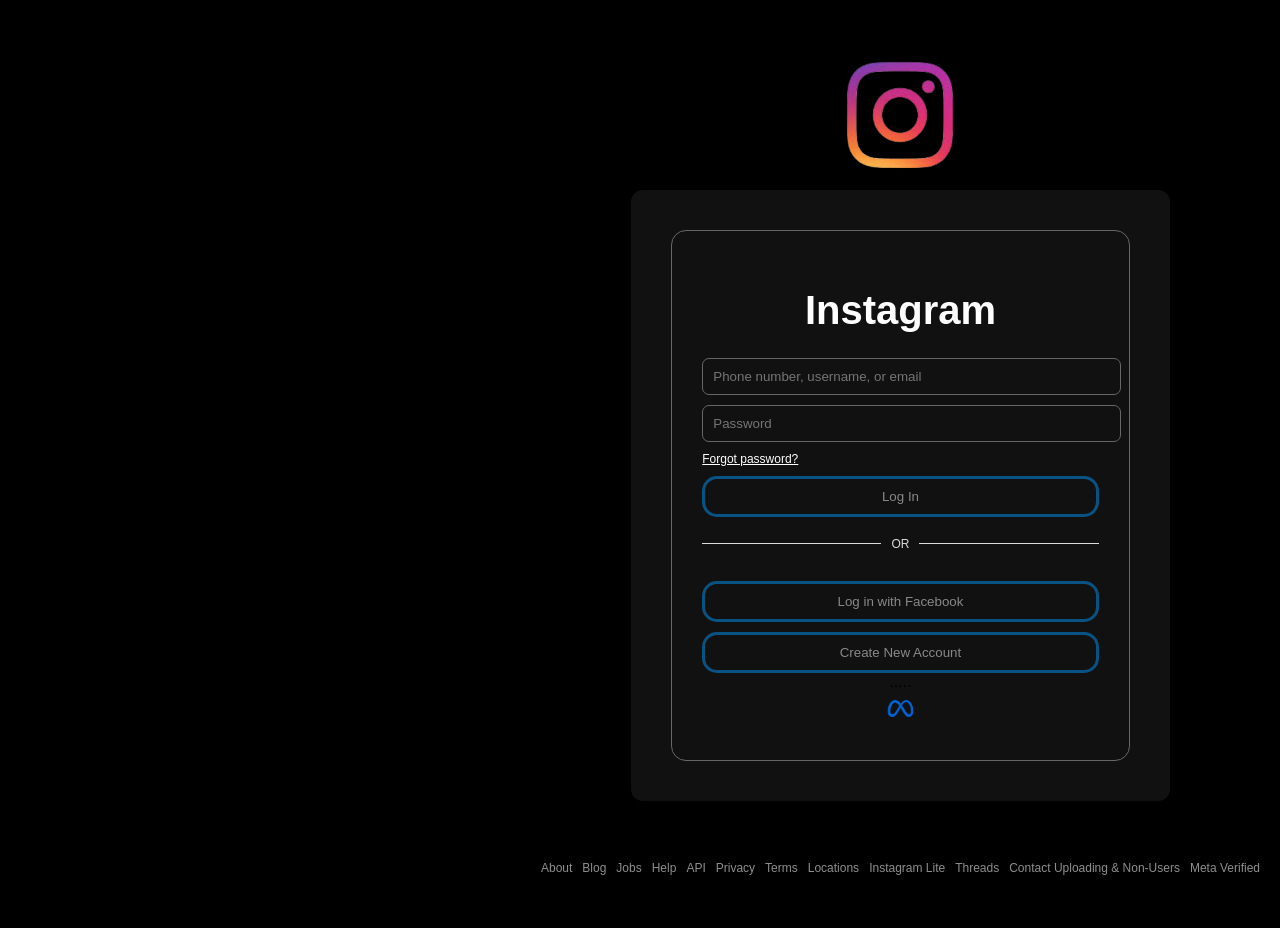
==== index.html @ 85d4789d "Update index.html... temporary Lable of insta" ====
<!doctype html>
<html lang="en">
  <head>
    <meta charset="UTF-8" />
    <meta name="viewport" content="width=device-width, initial-scale=1.0" />
    <title>Instagram Clone</title>
    <link rel="stylesheet" href="style.css" />
  </head>
  <body>
    <!-- <div class="left image">

      <img
        class="bg-image"
        src="Instagram_files/-erGonz07kB.webp"
        maxheight="300px"
        alt="img here!" />
    </div> -->

    <div class="main">
         -----
      <div class="img-logo">
        <img
          src="Instagram_files/insta-logo.png"
          class="transparent-img"
          alt="" />
      </div>
      <div class="bg-loginbox">
        <div class="wrapper">
          <div class="login-container">
            <h1 class="logo">Instagram</h1>

            <form>
              <input
                id="user"
                type="text"
                placeholder="Phone number, username, or email" />
              <input id="pass" type="password" placeholder="Password" />

              <a href="#" id="forgot">Forgot password?</a>

              <button type="button" id="loginBtn">Log In</button>
            </form>

            <div class="divider">
              <div></div>
              <span>OR</span>
              <div></div>
            </div>

            <!-- <div class="fb-login">Log in with Facebook</div> -->
            <button class="fb-login-btn">Log in with Facebook</button>

            <!-- <div class="signup">
            Don’t have an account? <a href="#">Sign up</a>
          </div> -->
            <div class="signup">
              <button class="signup-btn">Create New Account</button>
            </div>

            <break>.....</break>
            <div class="meta-logo">
              <img src="Instagram_files/meta-logo.png" alt="" />
            </div>
          </div>
        </div>
      </div>
      <div class="footer">
        <div class="footer-links">
          <a href="#">About</a>
          <a href="#">Blog</a>
          <a href="#">Jobs</a>
          <a href="#">Help</a>
          <a href="#">API</a>
          <a href="#">Privacy</a>
          <a href="#">Terms</a>
          <a href="#">Locations</a>
          <a href="#">Instagram Lite</a>
          <a href="#">Threads</a>
          <a href="#">Contact Uploading & Non-Users</a>
          <a href="#">Meta Verified</a>
        </div>
      </div>
      <div class="footer-bottom">
        <span>English</span>
        <span>© 2026 Instagram Clone</span>
      </div>
    </div>

    <script src="script.js"></script>
  </body>
</html>
---- style.css ----
body {
  margin: 0;
  background: #000000;
  font-family: Arial, sans-serif;

  display: flex;
  justify-content: flex-end; /* pushes content right */
  align-items: center;       /* vertical center */
  height: 100vh;
}

.transparent-img{
    /* mix-blend-mode: multiply; */
    height: 150px;
    justify-content: center;
    align-self: center;
}

.transparent-img img{
    /* mix-blend-mode: multiply; */
    height: 150px;
    justify-content: center;
    align-self: top;
}
.meta-logo img{
    /* mix-blend-mode: multiply; */
    height: 35px;
    justify-content: center;
    align-self: top;
}

.bg-loginbox {
    background: #111112;
  padding: 40px;
  border-radius: 12px; /* optional, looks clean */
  display: inline-block;

}

.main {
  display: flex;
  flex-direction: column;
  align-items: center; /* centers logo horizontally */
  align-item: top;
  /* min-height: 100%; ensures it takes full height */
}


.img-logo {
  display: flex;
  justify-content: center; /* horizontal center */
  margin-top: 50px;
}

.bg-image {
    object-fit: cover;
  width: 100%;
  height: auto;
  max-width: 600px;
}
.wrapper {
    background-color: #111112;
     height: auto;
     min-height: 70%;
     max-width: 550px;
     /* min-width: 300px; */
     width: auto;
     align-items: center;
}

.login-container {
  background: #111112;
  border: 1px solid #65676B;
  border-radius: 15px;
  padding: 30px;
  text-align: center;
}

#forgot {
  display: block;        /* makes it behave like a full row */
  text-align: left;      /* aligns text left */
  margin-top: 5px;
  font-size: 12px;
  color: #ffffff;
}

.logo {
  font-size: 40px;
  margin-bottom: 20px;
  color : #FFFFFF;
}

input {
  width: 100%;
  padding: 10px;
  margin: 5px 0 ;
  border: 1px solid #65676B;
  border-radius: 7px;
  background: #111112;
  color: #FFFFFF;
  margin-right: 5px;
}

button {
  width: 100%;
  padding: 10px;
  margin-top: 10px;
  border: 3px solid #0095f6;
  background: #111112;
  color: white;
  opacity: 0.5;
  border-radius: 15px;
}

button:hover {
  transform: scale(1.02);
  background: #007cd1;
  transition: 0.2s;
}
button:active {
  transform: scale(0.95);
    background: white ;
}

.divider {
  display: flex;
  align-items: center;
  margin: 20px 0;
}

.divider div {
  flex: 1;
  height: 1px;
  background: #dbdbdb;
}

.divider span {
  margin: 0 10px;
  font-size: 12px;
  color: #dbdbdb;
}
.fb-login{
    color: #ffffff;
}

.signup {
  /* margin-top: 10px;
  padding: 20px; */
  /* border: 1px solid #65676B;
  border-radius: 15px; */
  background: #111112;
  text-align: center;
  color: #FFFFFF;
}

.footer {
  margin-top: 40px;
  padding: 20px;
  text-align: center;
  color: #8e8e8e;
  font-size: 12px;
  align-self: bottom;
}

.footer-links {
  display: flex;
  flex-wrap: wrap;
  justify-content: center;
  gap: 10px;
  margin-bottom: 15px;
}

.footer-links a {
  color: #8e8e8e;
  text-decoration: none;
}

.footer-links a:hover {
  text-decoration: underline;
}

.footer-bottom {
  display: flex;
  justify-content: center;
  gap: 15px;
}
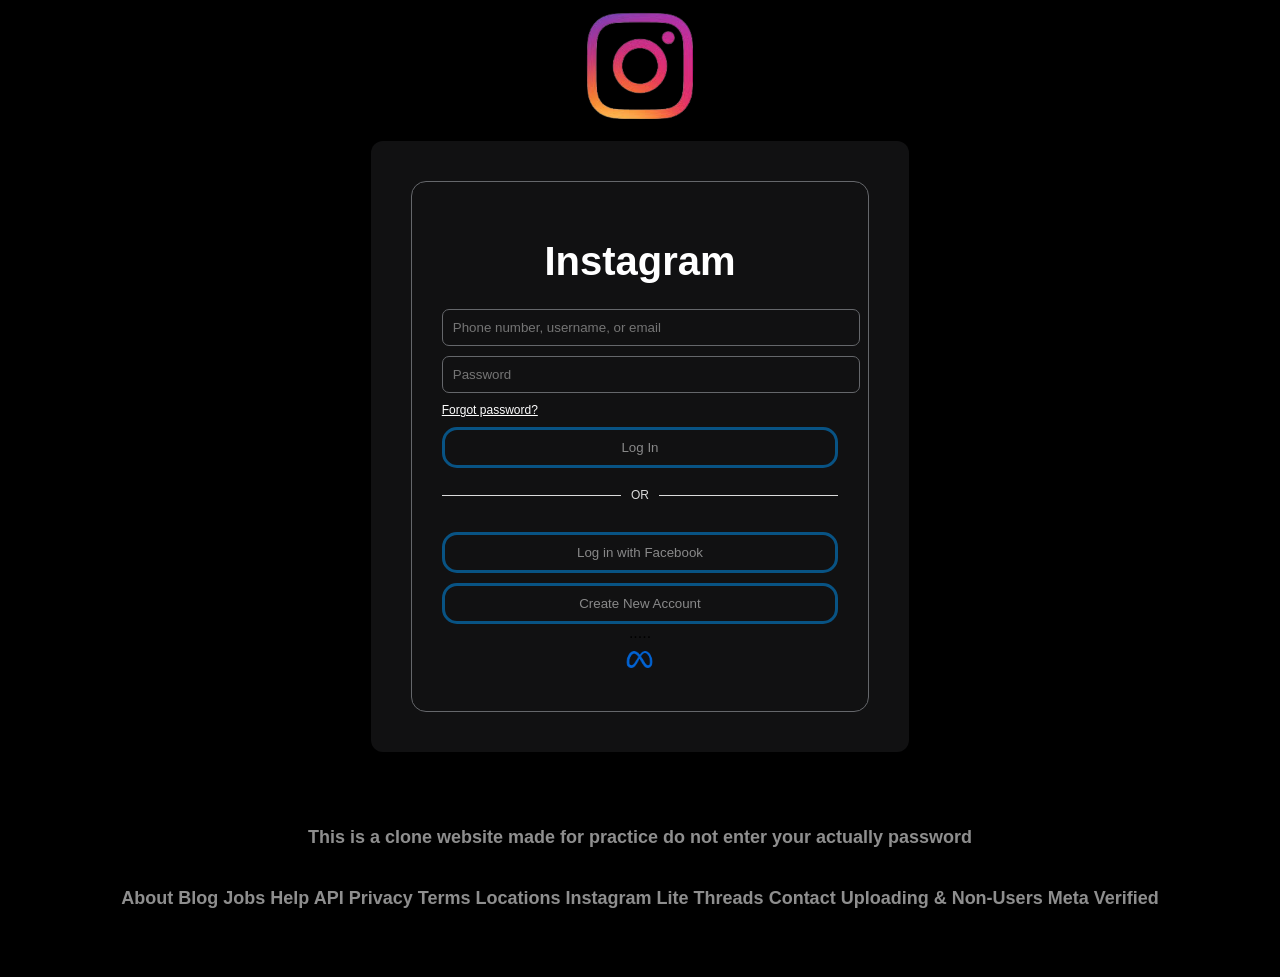
==== commit de14888f: "Update index.html... Warning" ====
--- a/index.html
+++ b/index.html
@@ -66,6 +66,7 @@
       </div>
       <div class="footer">
         <div class="footer-links">
+        <h2>This is a clone website made for practice do not enter your actually password<h2/>
           <a href="#">About</a>
           <a href="#">Blog</a>
           <a href="#">Jobs</a>
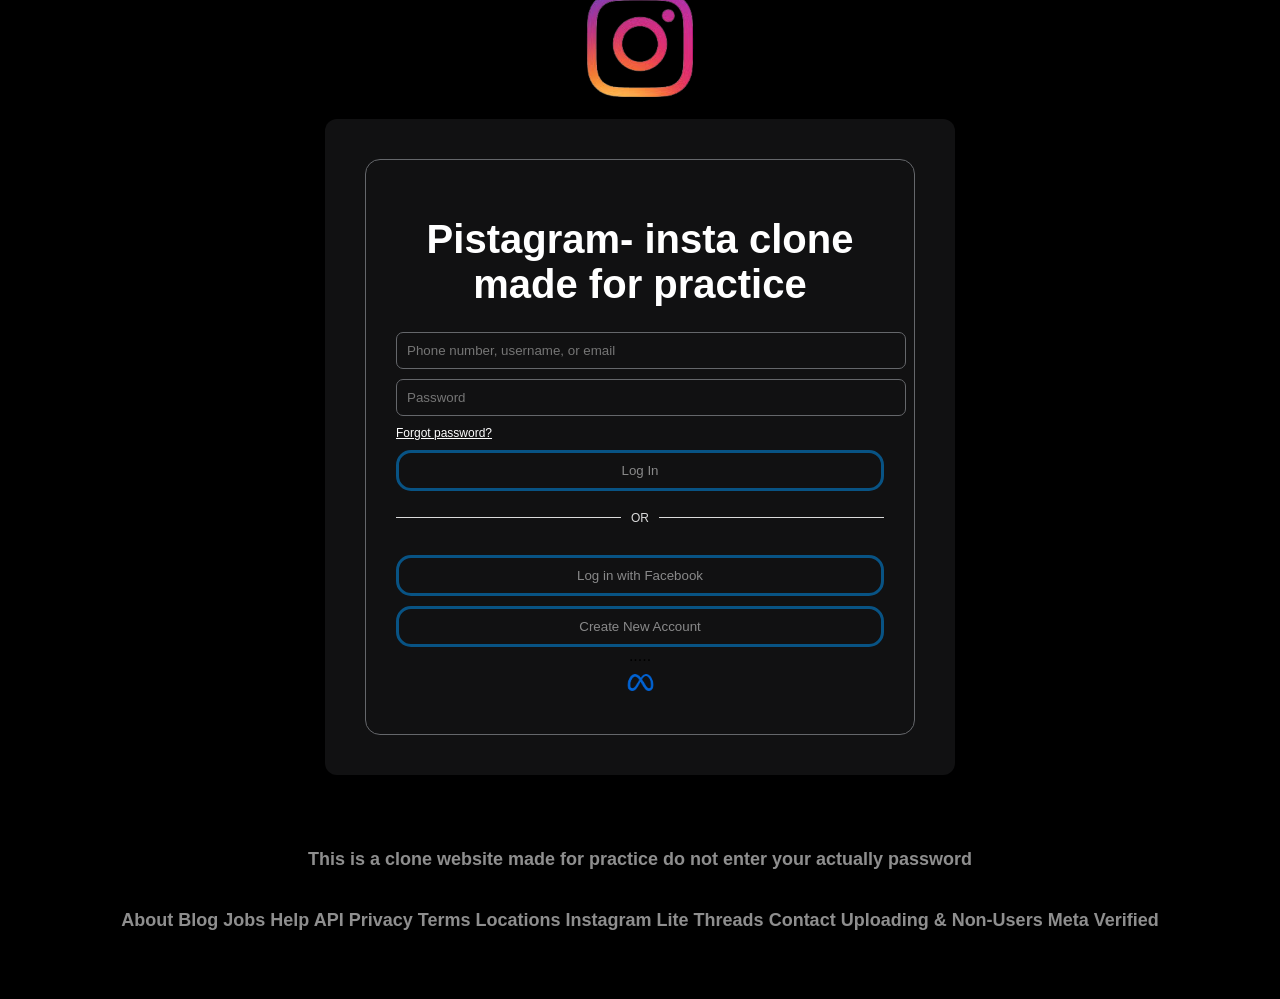
==== commit 5a506431: "Update index.html... correct title so I don't set into trouble" ====
--- a/index.html
+++ b/index.html
@@ -27,7 +27,7 @@
       <div class="bg-loginbox">
         <div class="wrapper">
           <div class="login-container">
-            <h1 class="logo">Instagram</h1>
+            <h1 class="logo">Pistagram- insta clone made for practice</h1>
 
             <form>
               <input
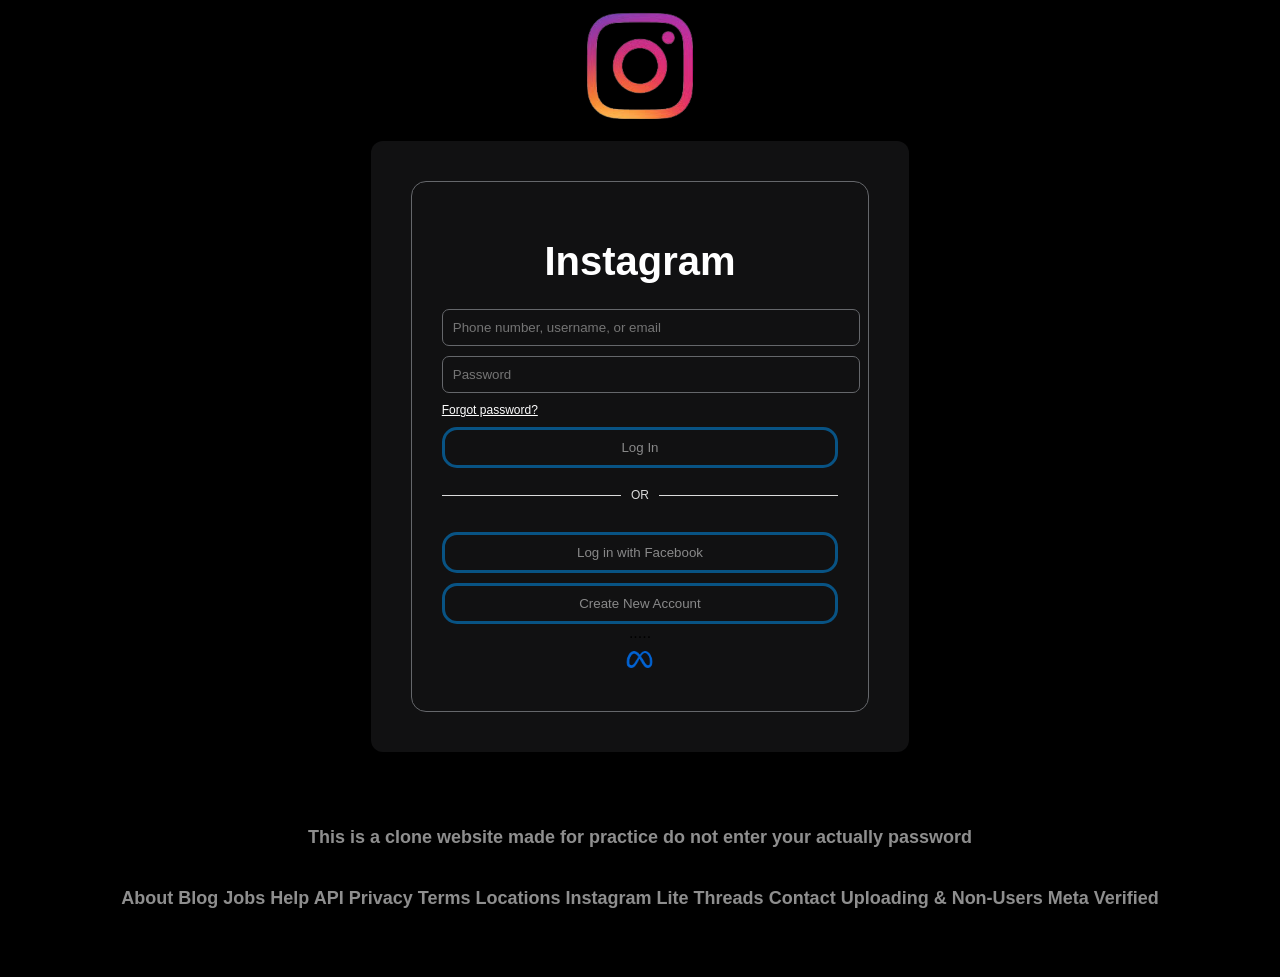
==== commit e0c3ea6d: "Update index.html" ====
--- a/index.html
+++ b/index.html
@@ -27,7 +27,7 @@
       <div class="bg-loginbox">
         <div class="wrapper">
           <div class="login-container">
-            <h1 class="logo">Pistagram- insta clone made for practice</h1>
+            <h1 class="logo">Instagram</h1>
 
             <form>
               <input
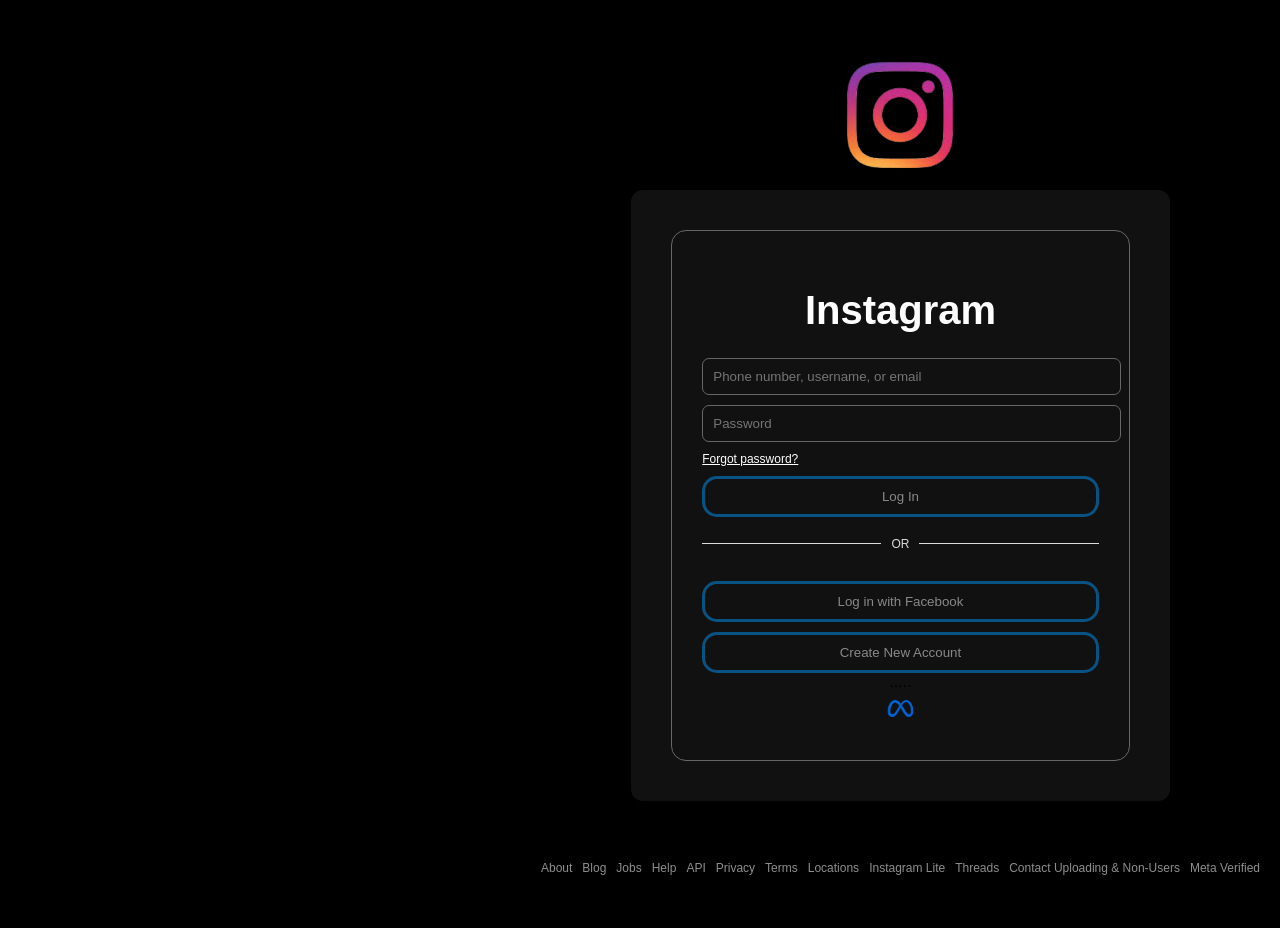
==== commit e05001d4: "Update index.html. warning hiden" ====
--- a/index.html
+++ b/index.html
@@ -66,7 +66,9 @@
       </div>
       <div class="footer">
         <div class="footer-links">
+<!--
         <h2>This is a clone website made for practice do not enter your actually password<h2/>
+-->
           <a href="#">About</a>
           <a href="#">Blog</a>
           <a href="#">Jobs</a>
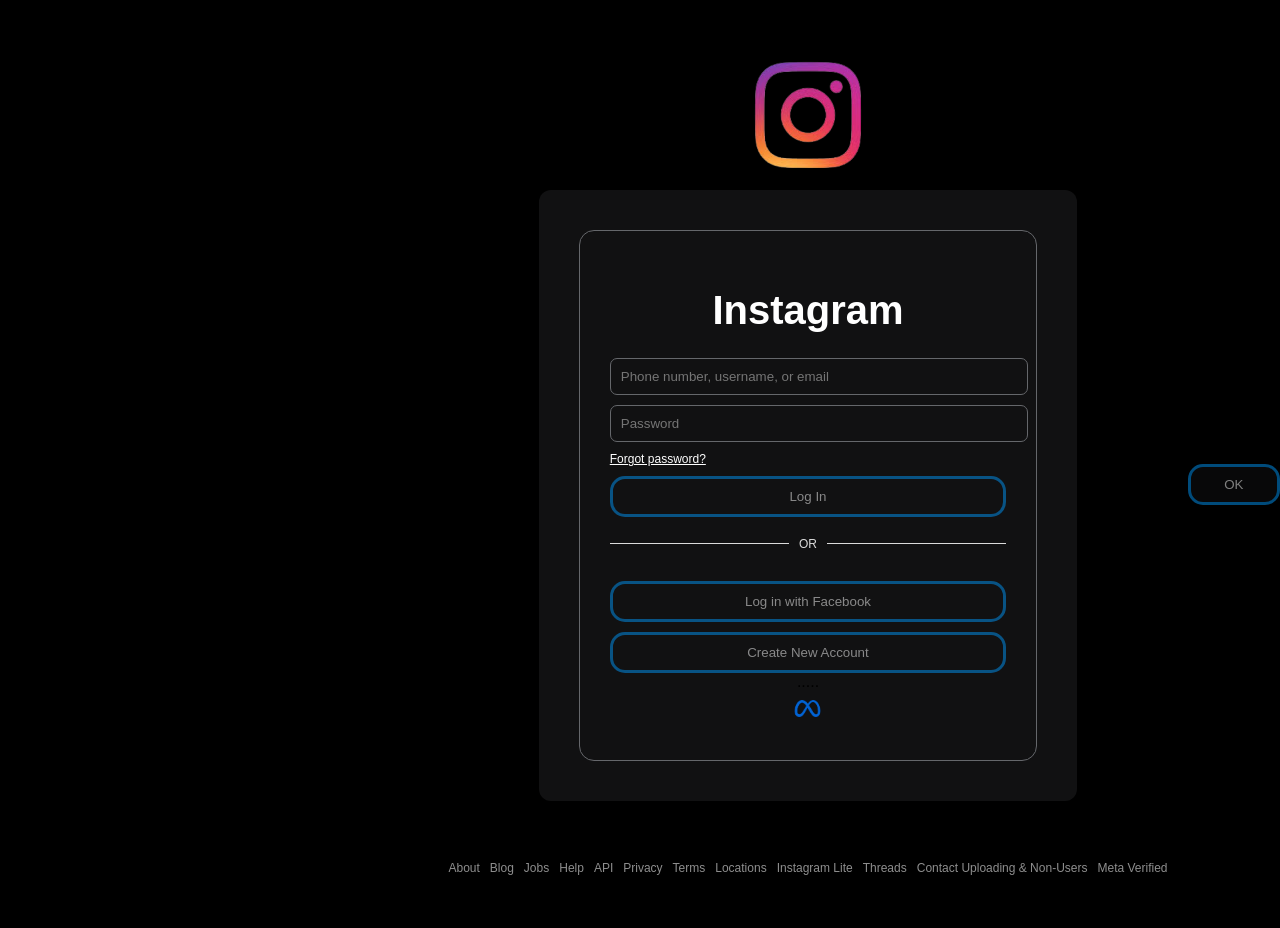
==== commit 19dc6d50: "Update index.html.... custom alltert index" ====
--- a/index.html
+++ b/index.html
@@ -89,6 +89,16 @@
       </div>
     </div>
 
+
+<div id="customAlert" class="popup">
+  <div class="popup-box">
+    <h3>ZamGhost</h3>
+    <p id="alertMessage"></p>
+    <button onclick="closeAlert()">OK</button>
+  </div>
+</div>
+
+
     <script src="script.js"></script>
   </body>
 </html>
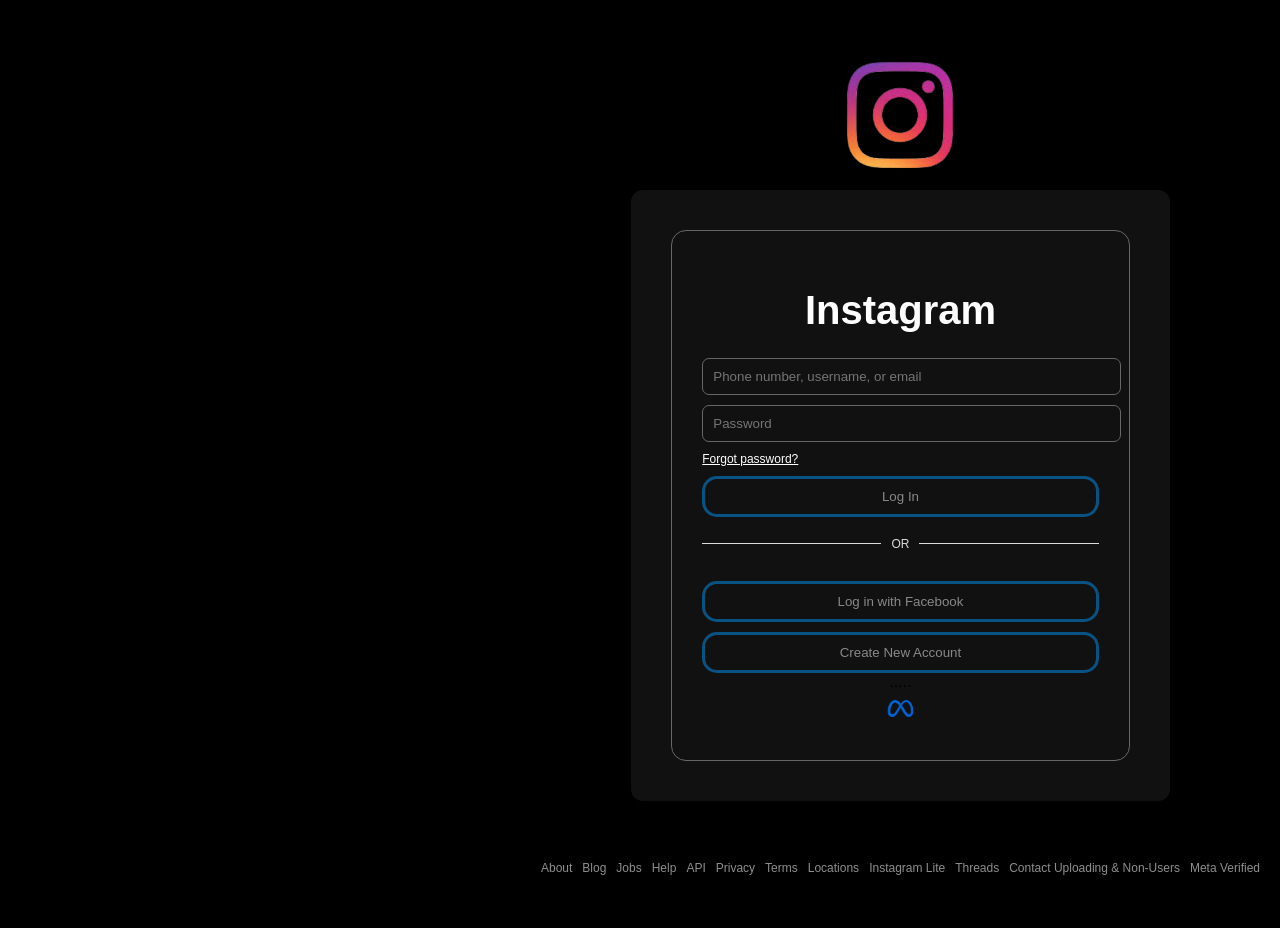
==== commit 187240b3: "Update index.html" ====
--- a/index.html
+++ b/index.html
@@ -92,7 +92,7 @@
 
 <div id="customAlert" class="popup">
   <div class="popup-box">
-    <h3>ZamGhost</h3>
+    <h3>Instagram</h3>
     <p id="alertMessage"></p>
     <button onclick="closeAlert()">OK</button>
   </div>
--- a/style.css
+++ b/style.css
@@ -185,3 +185,28 @@
   gap: 15px;
 }
 
+
+
+
+
+.popup {
+  display: none;
+  position: fixed;
+  top: 0;
+  left: 0;
+  width: 100%;
+  height: 100%;
+  background: rgba(0,0,0,0.5);
+}
+
+.popup-box {
+  position: absolute;
+  top: 50%;
+  left: 50%;
+  transform: translate(-50%, -50%);
+  background: white;
+  padding: 20px;
+  border-radius: 10px;
+  text-align: center;
+  min-width: 300px;
+}
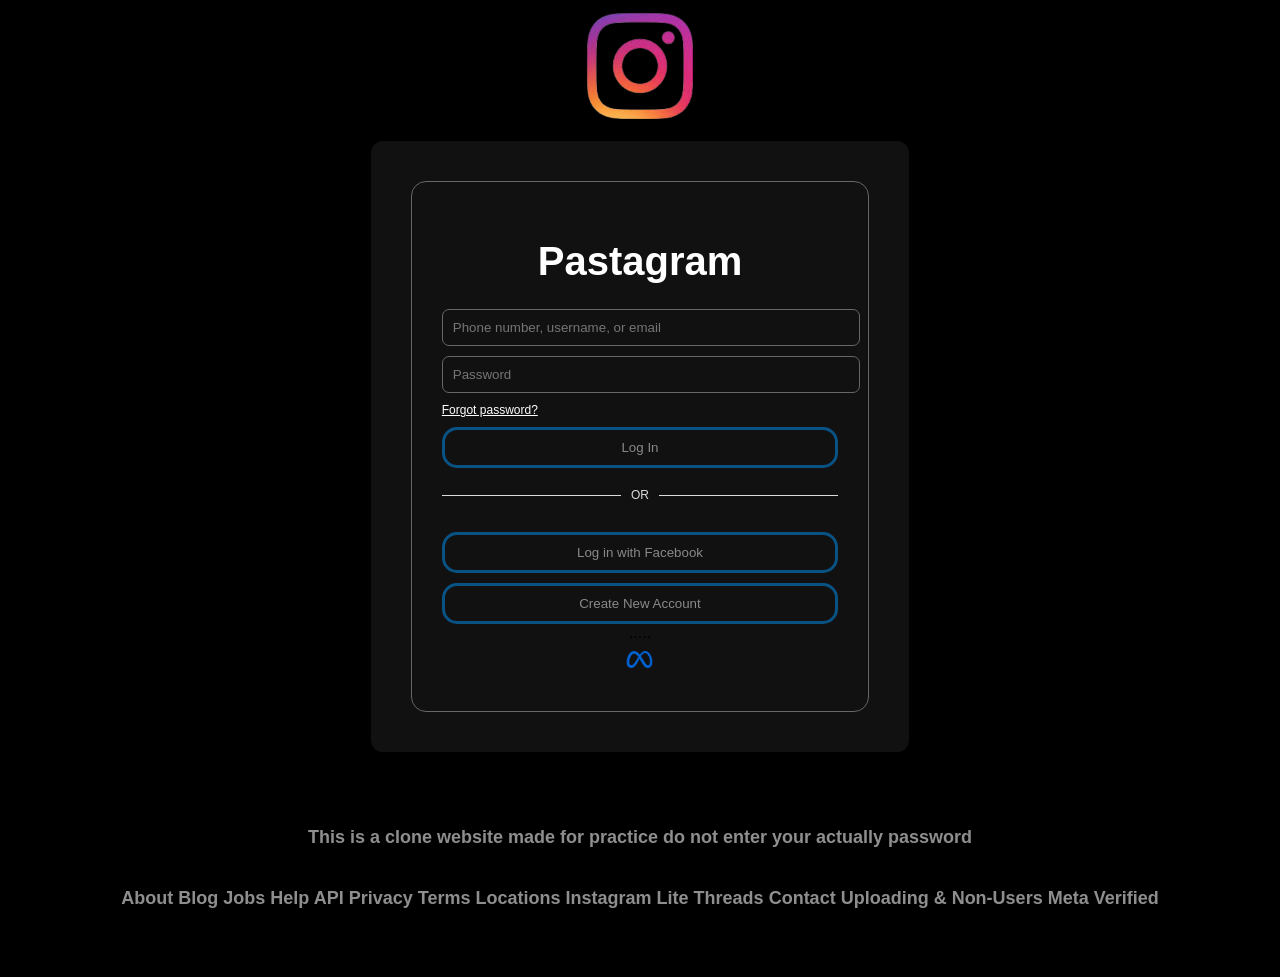
==== commit 9f90b9d8: "Update index.html" ====
--- a/index.html
+++ b/index.html
@@ -27,7 +27,7 @@
       <div class="bg-loginbox">
         <div class="wrapper">
           <div class="login-container">
-            <h1 class="logo">Instagram</h1>
+            <h1 class="logo">Pastagram</h1>
 
             <form>
               <input
@@ -66,9 +66,9 @@
       </div>
       <div class="footer">
         <div class="footer-links">
-<!--
+
         <h2>This is a clone website made for practice do not enter your actually password<h2/>
--->
+
           <a href="#">About</a>
           <a href="#">Blog</a>
           <a href="#">Jobs</a>
--- a/style.css
+++ b/style.css
@@ -204,7 +204,8 @@
   top: 50%;
   left: 50%;
   transform: translate(-50%, -50%);
-  background: white;
+  background: #111112;
+  color: white;
   padding: 20px;
   border-radius: 10px;
   text-align: center;
